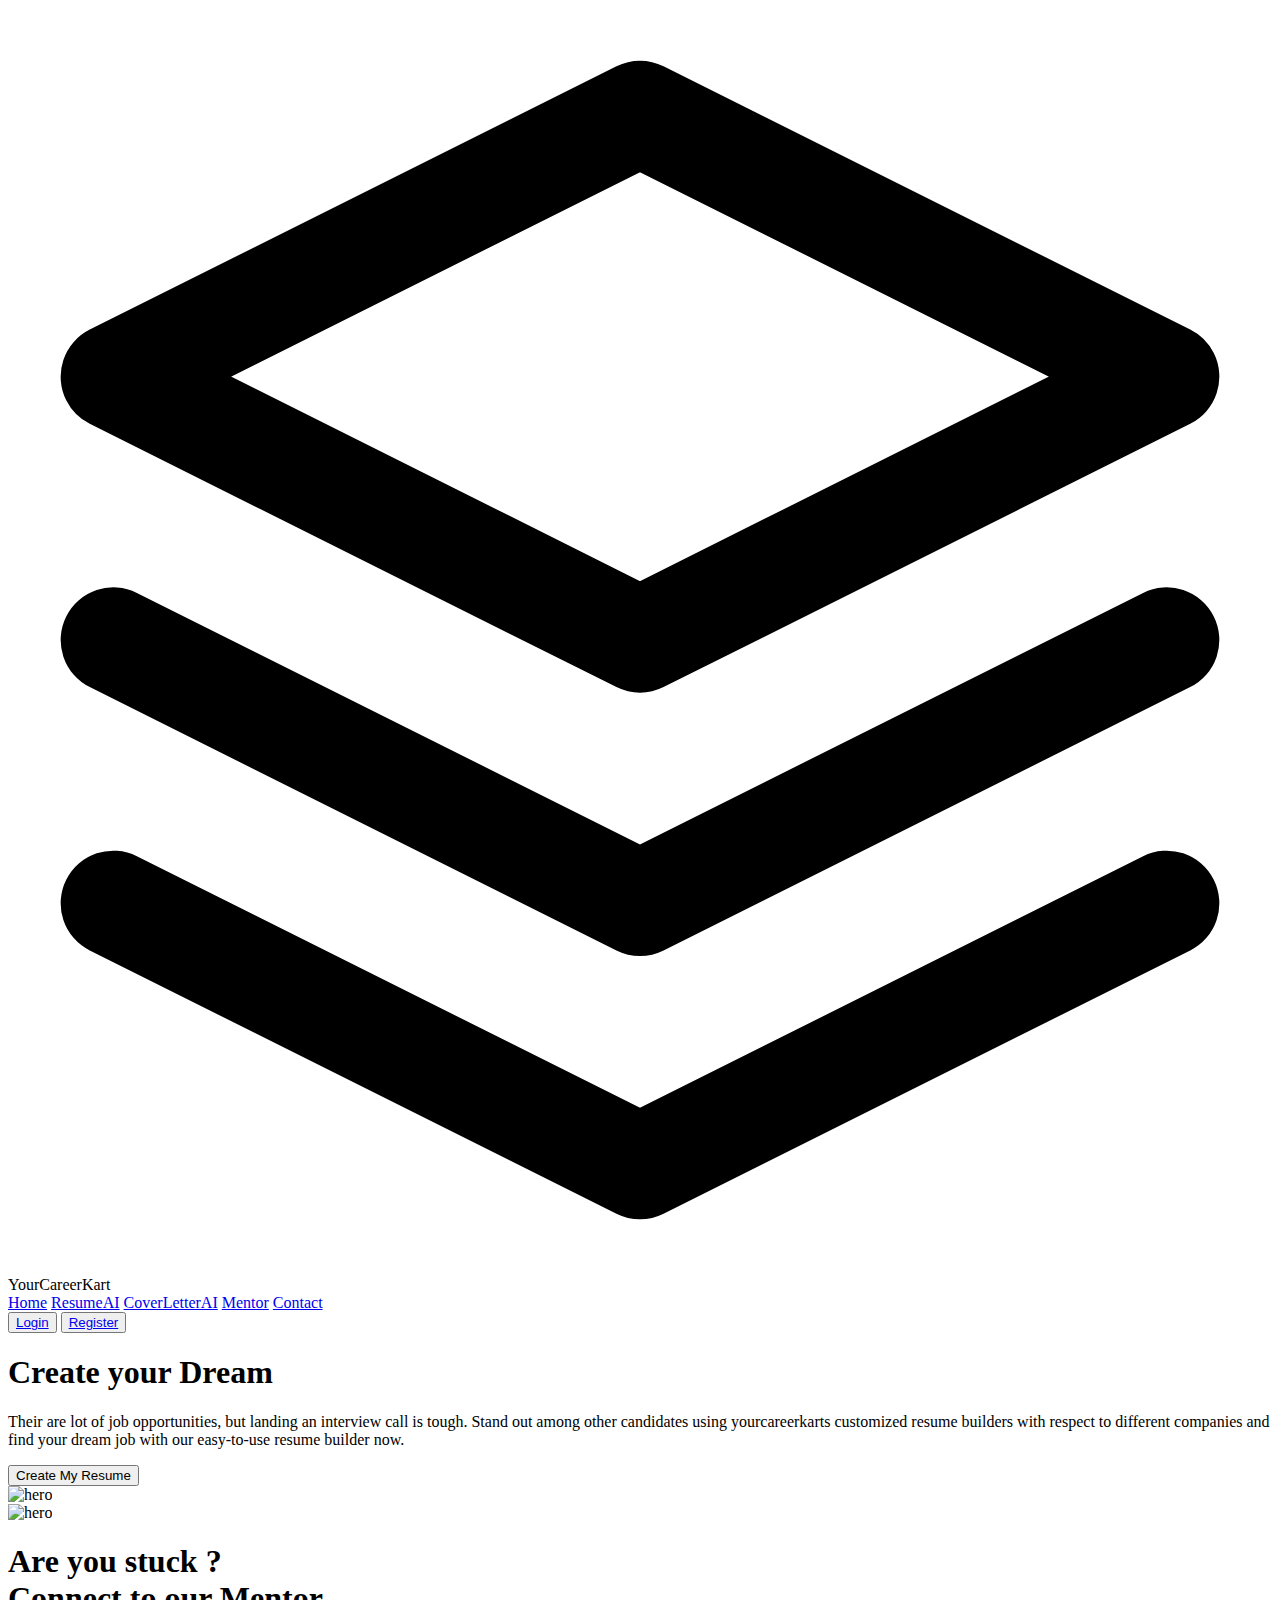
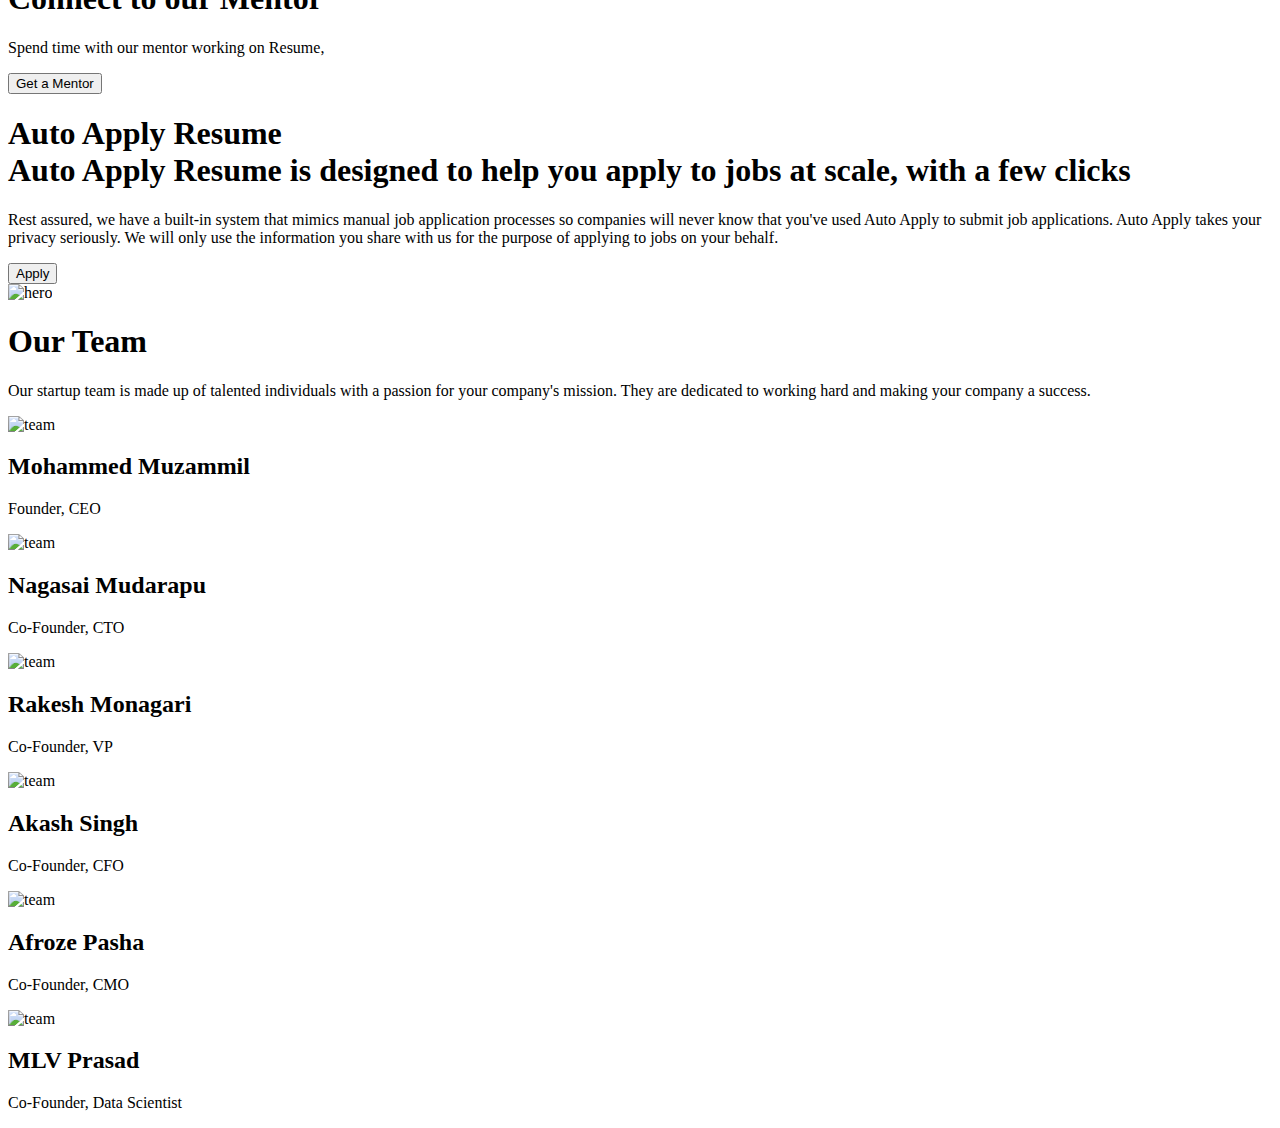
==== index.html @ 3563fa41 "Update and rename Index.html to index.html" ====
<!doctype html>
<html>
<head>
  <meta charset="UTF-8">
  <meta name="viewport" content="width=device-width, initial-scale=1.0">
  <script src="https://cdn.tailwindcss.com"></script>
  <title>YourCareerKart</title>

</head>
<body>
  
    <header class="text-gray-600 body-font">
        <div class="container mx-auto flex flex-wrap p-5 flex-col md:flex-row items-center">
          <a class="flex title-font font-medium items-center text-gray-900 mb-4 md:mb-0">
            <svg xmlns="http://www.w3.org/2000/svg" fill="none" stroke="currentColor" stroke-linecap="round" stroke-linejoin="round" stroke-width="2" class="w-10 h-10 text-white p-2 bg-indigo-500 rounded-full" viewBox="0 0 24 24">
              <path d="M12 2L2 7l10 5 10-5-10-5zM2 17l10 5 10-5M2 12l10 5 10-5"></path>
            </svg>
            <span class="ml-3 text-xl">YourCareerKart</span>
          </a>
          <nav class="md:ml-auto md:mr-auto flex flex-wrap items-center text-base justify-center">
            <a href="./index.html" class="mr-5 hover:text-gray-900">Home</a>
            <a href="./resume.html" class="mr-5 hover:text-gray-900">ResumeAI</a>
            <a href="./index.html" class="mr-5 hover:text-gray-900">CoverLetterAI</a>
            <a href="./index.html" class="mr-5 hover:text-gray-900">Mentor</a>
            <a href="./contact.html" class="mr-5 hover:text-gray-900">Contact</a>
          </nav>
            <button class="ml-4 text-white bg-indigo-500 border-0 py-2 px-6 focus:outline-none hover:bg-indigo-600 rounded text-lg"><a href="./signin.html">Login</a></button>
            <button class="ml-4 text-white bg-indigo-500 border-0 py-2 px-6 focus:outline-none hover:bg-indigo-600 rounded text-lg"><a href="./signup.html">Register</a></button>
        
            <!-- <svg fill="none" stroke="currentColor" stroke-linecap="round" stroke-linejoin="round" stroke-width="2" class="w-4 h-4 ml-1" viewBox="0 0 24 24"> -->
              <path d="M5 12h14M12 5l7 7-7 7"></path>
            </svg>
          </button>
        </div>
      </header>


      <section class="text-gray-600 body-font">
        <div class="container mx-auto flex px-5 py-24 md:flex-row flex-col items-center">
          <div class="lg:flex-grow md:w-1/2 lg:pr-24 md:pr-16 flex flex-col md:items-start md:text-left mb-16 md:mb-0 items-center text-center">
            <h1 class="title-font sm:text-4xl text-3xl mb-4 font-medium text-gray-900">Create your Dream
              <br class="hidden lg:inline-block">
            </h1>
            <p class="mb-8 leading-relaxed">Their are lot of job opportunities, but landing an interview call is tough. Stand out among other candidates using yourcareerkarts customized resume builders with respect to different companies and find your dream job with our easy-to-use resume builder now.</p>
            <div class="flex justify-center">
              <button class="inline-flex text-white bg-indigo-500 border-0 py-2 px-6 focus:outline-none hover:bg-indigo-600 rounded text-lg">Create My Resume</button>
              <!-- <button class="ml-4 inline-flex text-gray-700 bg-gray-100 border-0 py-2 px-6 focus:outline-none hover:bg-gray-200 rounded text-lg">Button</button> -->
            </div>
          </div>
          <div class="lg:max-w-lg lg:w-full md:w-1/2 w-5/6">
            <img class="object-cover object-center rounded" alt="hero" src="https://source.unsplash.com/720x600/?resume">
          </div>
        </div>
      </section>


      <section class="text-gray-600 body-font">
        <div class="container mx-auto flex px-5 py-24 md:flex-row flex-col items-center">
          <div class="lg:max-w-lg lg:w-full md:w-1/2 w-5/6 mb-10 md:mb-0">
            <img class="object-cover object-center rounded" alt="hero" src="https://source.unsplash.com/720x600/?mentor">
          </div>
          <div class="lg:flex-grow md:w-1/2 lg:pl-24 md:pl-16 flex flex-col md:items-start md:text-left items-center text-center">
            <h1 class="title-font sm:text-4xl text-3xl mb-4 font-medium text-gray-900">Are you stuck ?
              <br class="hidden lg:inline-block">Connect to our Mentor
            </h1>
            <p class="mb-8 leading-relaxed">Spend time with our mentor working on Resume, </p>
            <div class="flex justify-center">
              <button class="inline-flex text-white bg-indigo-500 border-0 py-2 px-6 focus:outline-none hover:bg-indigo-600 rounded text-lg">Get a Mentor</button>
              <!-- <button class="ml-4 inline-flex text-gray-700 bg-gray-100 border-0 py-2 px-6 focus:outline-none hover:bg-gray-200 rounded text-lg">Button</button> -->
            </div>
          </div>
        </div>
      </section>


      <section class="text-gray-600 body-font">
        <div class="container mx-auto flex px-5 py-24 md:flex-row flex-col items-center">
          <div class="lg:flex-grow md:w-1/2 lg:pr-24 md:pr-16 flex flex-col md:items-start md:text-left mb-16 md:mb-0 items-center text-center">
            <h1 class="title-font sm:text-4xl text-3xl mb-4 font-medium text-gray-900">Auto Apply Resume
              <br class="hidden lg:inline-block">Auto Apply Resume is designed to help you apply to jobs at scale, with a few clicks
            </h1>
            <p class="mb-8 leading-relaxed">Rest assured, we have a built-in system that mimics manual job application processes so companies will never know that you've used Auto Apply to submit job applications. Auto Apply takes your privacy seriously. We will only use the information you share with us for the purpose of applying to jobs on your behalf.</p>
            <div class="flex justify-center">
              <button class="inline-flex text-white bg-indigo-500 border-0 py-2 px-6 focus:outline-none hover:bg-indigo-600 rounded text-lg">Apply</button>
              <!-- <button class="ml-4 inline-flex text-gray-700 bg-gray-100 border-0 py-2 px-6 focus:outline-none hover:bg-gray-200 rounded text-lg">Button</button> -->
            </div>
          </div>
          <div class="lg:max-w-lg lg:w-full md:w-1/2 w-5/6">
            <img class="object-cover object-center rounded" alt="hero" src="https://source.unsplash.com/720x600/?machinelearning">
          </div>
        </div>
      </section>


      <section class="text-gray-600 body-font">
        <div class="container px-5 py-24 mx-auto">
          <div class="flex flex-col text-center w-full mb-20">
            <h1 class="sm:text-3xl text-2xl font-medium title-font mb-4 text-gray-900">Our Team</h1>
            <p class="lg:w-2/3 mx-auto leading-relaxed text-base">Our startup team is made up of talented individuals with a passion for your company's mission. They are dedicated to working hard and making your company a success.</p>
          </div>
          <div class="flex flex-wrap -m-2">
            <div class="p-2 lg:w-1/3 md:w-1/2 w-full">
              <div class="h-full flex items-center border-gray-200 border p-4 rounded-lg">
                <img alt="team" class="w-16 h-16 bg-gray-100 object-cover object-center flex-shrink-0 rounded-full mr-4" src="https://dummyimage.com/80x80">
                <div class="flex-grow">
                  <h2 class="text-gray-900 title-font font-medium">Mohammed Muzammil</h2>
                  <p class="text-gray-500">Founder, CEO</p>
                </div>
              </div>
            </div>
            <div class="p-2 lg:w-1/3 md:w-1/2 w-full">
              <div class="h-full flex items-center border-gray-200 border p-4 rounded-lg">
                <img alt="team" class="w-16 h-16 bg-gray-100 object-cover object-center flex-shrink-0 rounded-full mr-4" src="https://dummyimage.com/84x84">
                <div class="flex-grow">
                  <h2 class="text-gray-900 title-font font-medium">Nagasai Mudarapu</h2>
                  <p class="text-gray-500">Co-Founder, CTO</p>
                </div>
              </div>
            </div>
            <div class="p-2 lg:w-1/3 md:w-1/2 w-full">
              <div class="h-full flex items-center border-gray-200 border p-4 rounded-lg">
                <img alt="team" class="w-16 h-16 bg-gray-100 object-cover object-center flex-shrink-0 rounded-full mr-4" src="https://dummyimage.com/88x88">
                <div class="flex-grow">
                  <h2 class="text-gray-900 title-font font-medium">Rakesh Monagari</h2>
                  <p class="text-gray-500">Co-Founder, VP</p>
                </div>
              </div>
            </div>
            <div class="p-2 lg:w-1/3 md:w-1/2 w-full">
              <div class="h-full flex items-center border-gray-200 border p-4 rounded-lg">
                <img alt="team" class="w-16 h-16 bg-gray-100 object-cover object-center flex-shrink-0 rounded-full mr-4" src="https://dummyimage.com/90x90">
                <div class="flex-grow">
                  <h2 class="text-gray-900 title-font font-medium">Akash Singh</h2>
                  <p class="text-gray-500">Co-Founder, CFO</p>
                </div>
              </div>
            </div>
            <div class="p-2 lg:w-1/3 md:w-1/2 w-full">
              <div class="h-full flex items-center border-gray-200 border p-4 rounded-lg">
                <img alt="team" class="w-16 h-16 bg-gray-100 object-cover object-center flex-shrink-0 rounded-full mr-4" src="https://dummyimage.com/94x94">
                <div class="flex-grow">
                  <h2 class="text-gray-900 title-font font-medium">Afroze Pasha</h2>
                  <p class="text-gray-500">Co-Founder, CMO</p>
                </div>
              </div>
            </div>
            <div class="p-2 lg:w-1/3 md:w-1/2 w-full">
              <div class="h-full flex items-center border-gray-200 border p-4 rounded-lg">
                <img alt="team" class="w-16 h-16 bg-gray-100 object-cover object-center flex-shrink-0 rounded-full mr-4" src="https://dummyimage.com/98x98">
                <div class="flex-grow">
                  <h2 class="text-gray-900 title-font font-medium">MLV Prasad</h2>
                  <p class="text-gray-500">Co-Founder, Data Scientist</p>
                </div>
              </div>
            </div>
            
          </div>
        </div>
      </section>

</body>
</html>
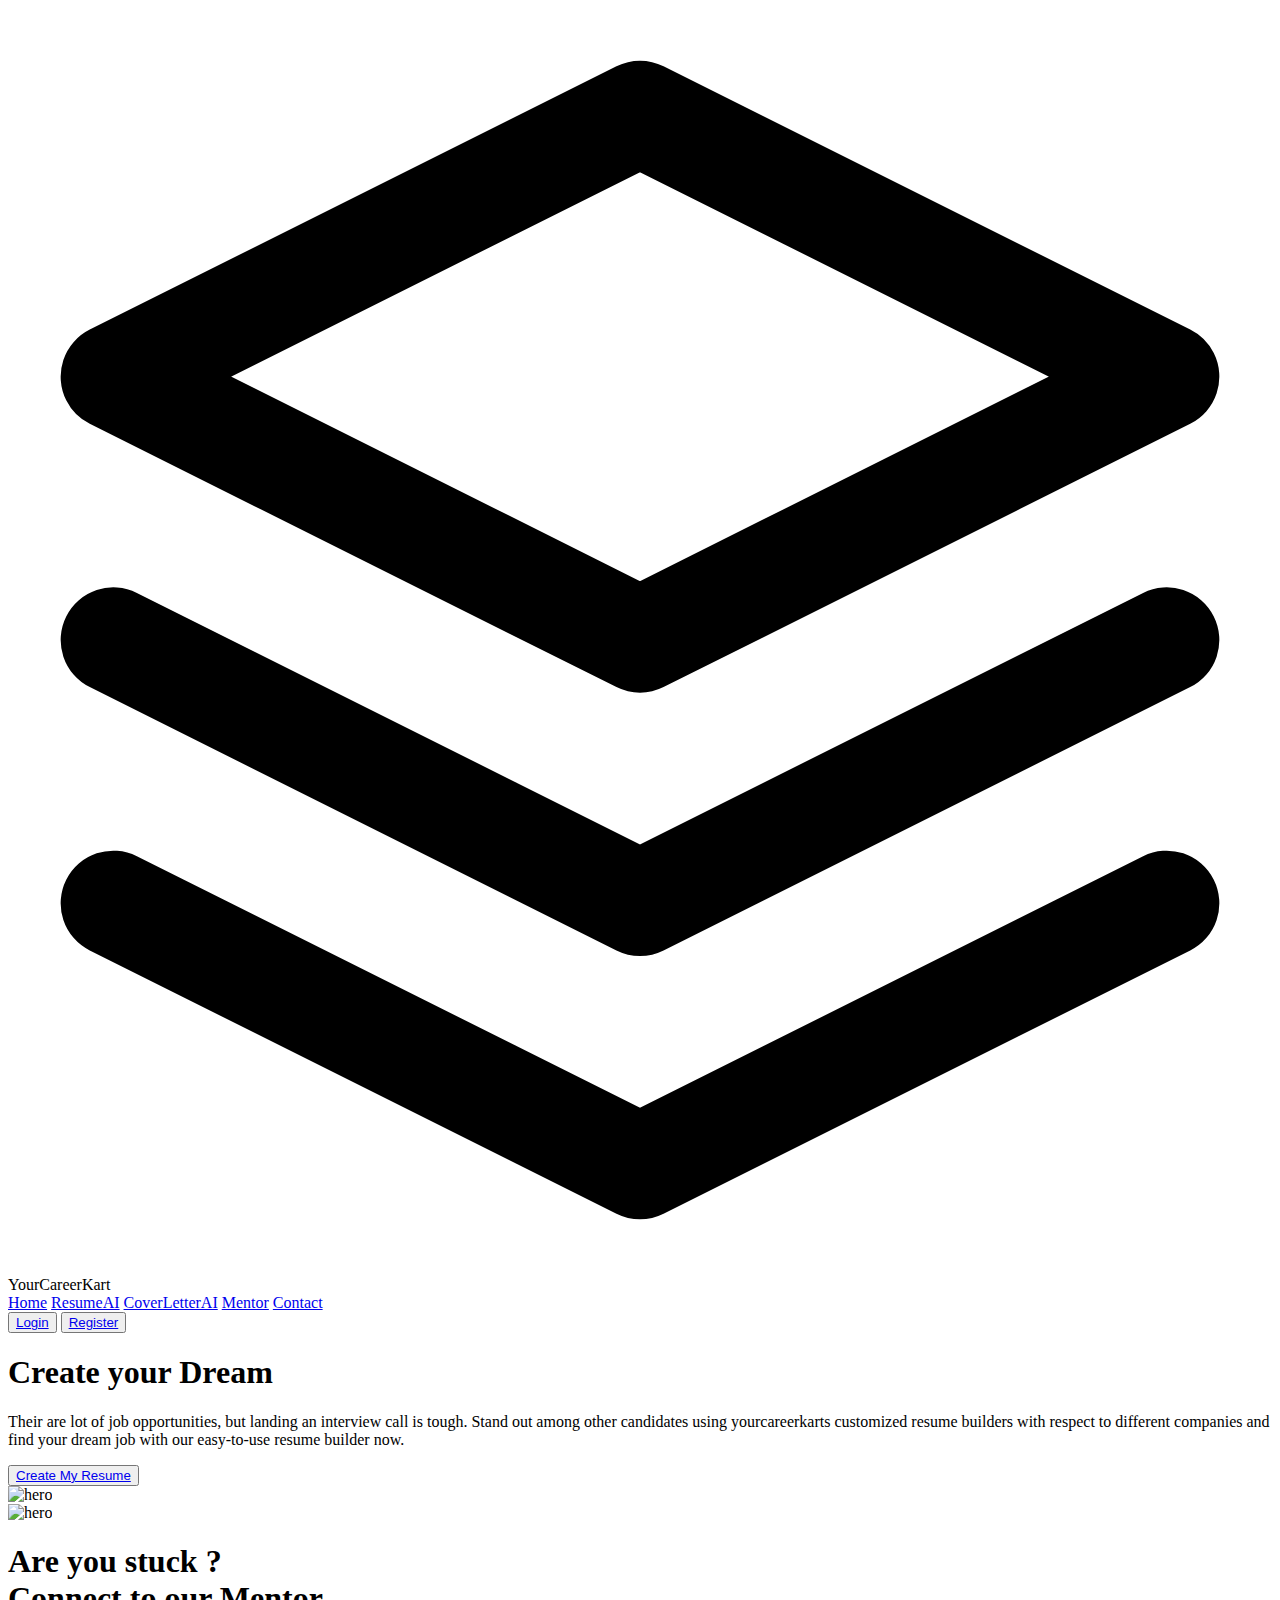
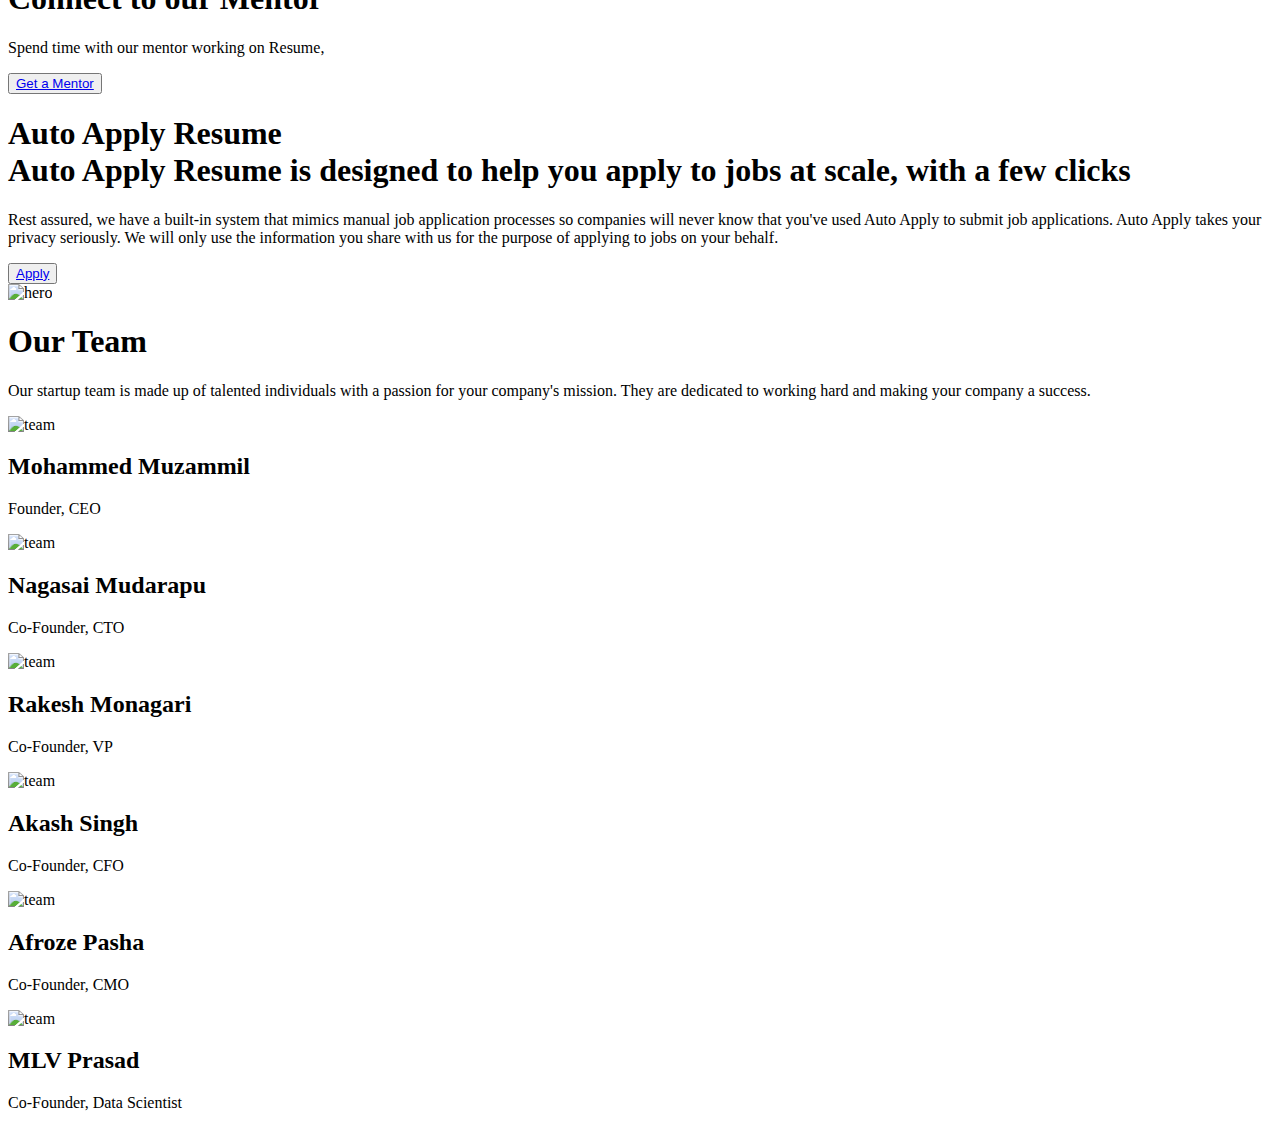
==== commit b217138b: "Update index.html" ====
--- a/index.html
+++ b/index.html
@@ -43,7 +43,7 @@
             </h1>
             <p class="mb-8 leading-relaxed">Their are lot of job opportunities, but landing an interview call is tough. Stand out among other candidates using yourcareerkarts customized resume builders with respect to different companies and find your dream job with our easy-to-use resume builder now.</p>
             <div class="flex justify-center">
-              <button class="inline-flex text-white bg-indigo-500 border-0 py-2 px-6 focus:outline-none hover:bg-indigo-600 rounded text-lg">Create My Resume</button>
+              <button class="inline-flex text-white bg-indigo-500 border-0 py-2 px-6 focus:outline-none hover:bg-indigo-600 rounded text-lg"><a href = "./resume.html" >Create My Resume</a></button>
               <!-- <button class="ml-4 inline-flex text-gray-700 bg-gray-100 border-0 py-2 px-6 focus:outline-none hover:bg-gray-200 rounded text-lg">Button</button> -->
             </div>
           </div>
@@ -65,7 +65,7 @@
             </h1>
             <p class="mb-8 leading-relaxed">Spend time with our mentor working on Resume, </p>
             <div class="flex justify-center">
-              <button class="inline-flex text-white bg-indigo-500 border-0 py-2 px-6 focus:outline-none hover:bg-indigo-600 rounded text-lg">Get a Mentor</button>
+              <button class="inline-flex text-white bg-indigo-500 border-0 py-2 px-6 focus:outline-none hover:bg-indigo-600 rounded text-lg"><a href = "./index.html" >Get a Mentor</a></button>
               <!-- <button class="ml-4 inline-flex text-gray-700 bg-gray-100 border-0 py-2 px-6 focus:outline-none hover:bg-gray-200 rounded text-lg">Button</button> -->
             </div>
           </div>
@@ -81,7 +81,7 @@
             </h1>
             <p class="mb-8 leading-relaxed">Rest assured, we have a built-in system that mimics manual job application processes so companies will never know that you've used Auto Apply to submit job applications. Auto Apply takes your privacy seriously. We will only use the information you share with us for the purpose of applying to jobs on your behalf.</p>
             <div class="flex justify-center">
-              <button class="inline-flex text-white bg-indigo-500 border-0 py-2 px-6 focus:outline-none hover:bg-indigo-600 rounded text-lg">Apply</button>
+              <button class="inline-flex text-white bg-indigo-500 border-0 py-2 px-6 focus:outline-none hover:bg-indigo-600 rounded text-lg"><a href = "./index.html" >Apply</a></button>
               <!-- <button class="ml-4 inline-flex text-gray-700 bg-gray-100 border-0 py-2 px-6 focus:outline-none hover:bg-gray-200 rounded text-lg">Button</button> -->
             </div>
           </div>
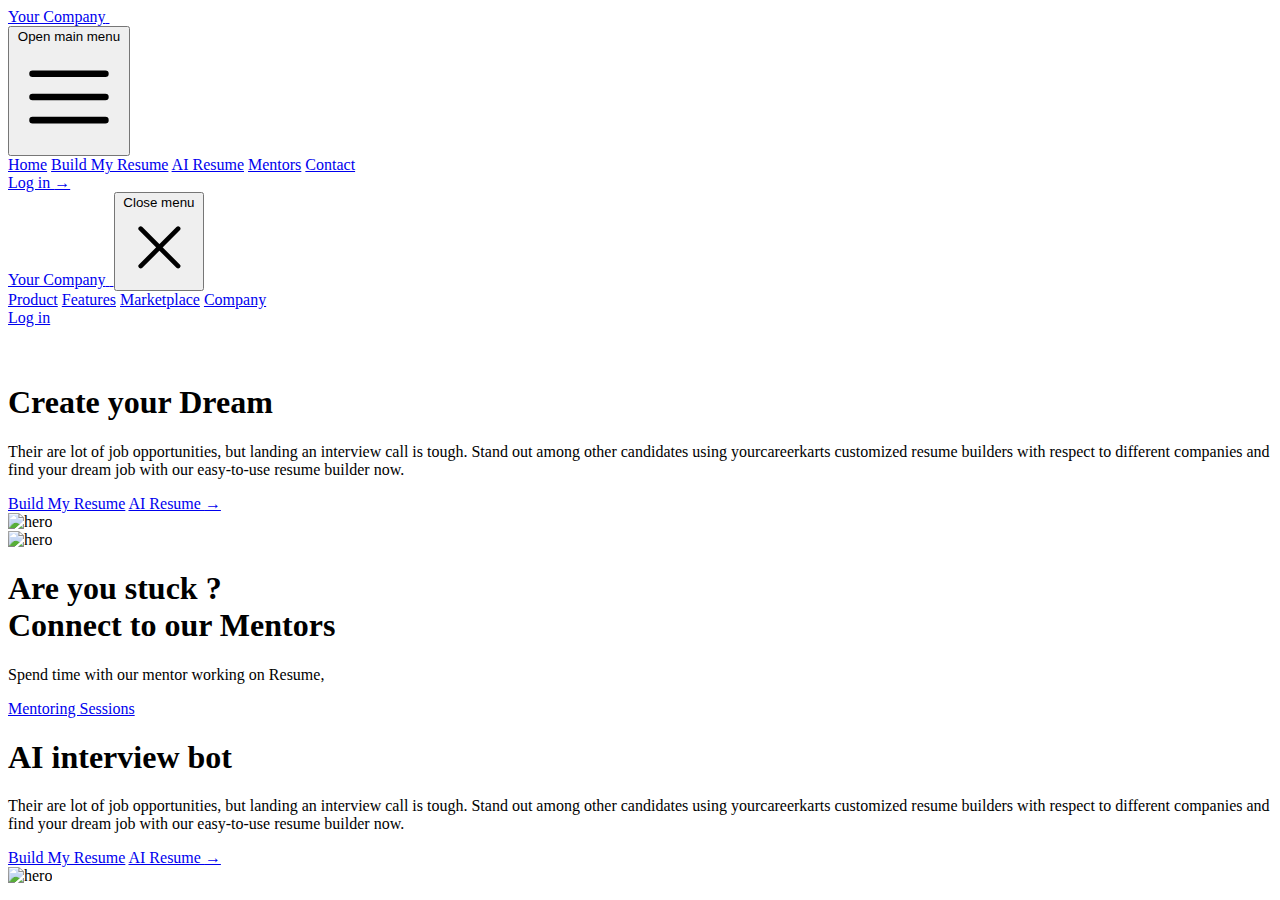
==== commit 81fa9c5e: "Update and rename Index.html to index.html" ====
--- a/index.html
+++ b/index.html
@@ -9,42 +9,126 @@
 </head>
 <body>
   
-    <header class="text-gray-600 body-font">
-        <div class="container mx-auto flex flex-wrap p-5 flex-col md:flex-row items-center">
-          <a class="flex title-font font-medium items-center text-gray-900 mb-4 md:mb-0">
-            <svg xmlns="http://www.w3.org/2000/svg" fill="none" stroke="currentColor" stroke-linecap="round" stroke-linejoin="round" stroke-width="2" class="w-10 h-10 text-white p-2 bg-indigo-500 rounded-full" viewBox="0 0 24 24">
-              <path d="M12 2L2 7l10 5 10-5-10-5zM2 17l10 5 10-5M2 12l10 5 10-5"></path>
-            </svg>
-            <span class="ml-3 text-xl">YourCareerKart</span>
+  <header class="absolute inset-x-0 top-0 z-50">
+    <nav class="flex items-center justify-between p-6 lg:px-8" aria-label="Global">
+      <div class="flex lg:flex-1">
+        <a href="#" class="-m-1.5 p-1.5">
+          <span class="sr-only">Your Company</span>
+          <img class="h-8 w-auto" src="https://tailwindui.com/img/logos/mark.svg?color=indigo&shade=600" alt="">
+        </a>
+      </div>
+      <div class="flex lg:hidden">
+        <button type="button" class="-m-2.5 inline-flex items-center justify-center rounded-md p-2.5 text-gray-700">
+          <span class="sr-only">Open main menu</span>
+          <svg class="h-6 w-6" fill="none" viewBox="0 0 24 24" stroke-width="1.5" stroke="currentColor" aria-hidden="true">
+            <path stroke-linecap="round" stroke-linejoin="round" d="M3.75 6.75h16.5M3.75 12h16.5m-16.5 5.25h16.5" />
+          </svg>
+        </button>
+      </div>
+      <div class="hidden lg:flex lg:gap-x-12">
+        <a href="./index.html" class="text-sm font-semibold leading-6 text-gray-900">Home</a>
+        <a href="./buildmyresume.html" class="text-sm font-semibold leading-6 text-gray-900">Build My Resume</a>
+        <a href="./resume.html" class="text-sm font-semibold leading-6 text-gray-900">AI Resume</a>
+        <a href="./mentors.html" class="text-sm font-semibold leading-6 text-gray-900">Mentors</a>
+        <a href="./contact.html" class="text-sm font-semibold leading-6 text-gray-900">Contact</a>
+      </div>
+      <div class="hidden lg:flex lg:flex-1 lg:justify-end">
+        <a href="#" class="text-sm font-semibold leading-6 text-gray-900">Log in <span aria-hidden="true">&rarr;</span></a>
+      </div>
+    </nav>
+    <!-- Mobile menu, show/hide based on menu open state. -->
+    <div class="lg:hidden" role="dialog" aria-modal="true">
+      <!-- Background backdrop, show/hide based on slide-over state. -->
+      <div class="fixed inset-0 z-50"></div>
+      <div class="fixed inset-y-0 right-0 z-50 w-full overflow-y-auto bg-white px-6 py-6 sm:max-w-sm sm:ring-1 sm:ring-gray-900/10">
+        <div class="flex items-center justify-between">
+          <a href="#" class="-m-1.5 p-1.5">
+            <span class="sr-only">Your Company</span>
+            <img class="h-8 w-auto" src="https://tailwindui.com/img/logos/mark.svg?color=indigo&shade=600" alt="">
           </a>
-          <nav class="md:ml-auto md:mr-auto flex flex-wrap items-center text-base justify-center">
-            <a href="./index.html" class="mr-5 hover:text-gray-900">Home</a>
-            <a href="./resume.html" class="mr-5 hover:text-gray-900">ResumeAI</a>
-            <a href="./index.html" class="mr-5 hover:text-gray-900">CoverLetterAI</a>
-            <a href="./index.html" class="mr-5 hover:text-gray-900">Mentor</a>
-            <a href="./contact.html" class="mr-5 hover:text-gray-900">Contact</a>
-          </nav>
-            <button class="ml-4 text-white bg-indigo-500 border-0 py-2 px-6 focus:outline-none hover:bg-indigo-600 rounded text-lg"><a href="./signin.html">Login</a></button>
-            <button class="ml-4 text-white bg-indigo-500 border-0 py-2 px-6 focus:outline-none hover:bg-indigo-600 rounded text-lg"><a href="./signup.html">Register</a></button>
-        
-            <!-- <svg fill="none" stroke="currentColor" stroke-linecap="round" stroke-linejoin="round" stroke-width="2" class="w-4 h-4 ml-1" viewBox="0 0 24 24"> -->
-              <path d="M5 12h14M12 5l7 7-7 7"></path>
+          <button type="button" class="-m-2.5 rounded-md p-2.5 text-gray-700">
+            <span class="sr-only">Close menu</span>
+            <svg class="h-6 w-6" fill="none" viewBox="0 0 24 24" stroke-width="1.5" stroke="currentColor" aria-hidden="true">
+              <path stroke-linecap="round" stroke-linejoin="round" d="M6 18L18 6M6 6l12 12" />
             </svg>
           </button>
         </div>
-      </header>
+        <div class="mt-6 flow-root">
+          <div class="-my-6 divide-y divide-gray-500/10">
+            <div class="space-y-2 py-6">
+              <a href="#" class="-mx-3 block rounded-lg px-3 py-2 text-base font-semibold leading-7 text-gray-900 hover:bg-gray-50">Product</a>
+              <a href="#" class="-mx-3 block rounded-lg px-3 py-2 text-base font-semibold leading-7 text-gray-900 hover:bg-gray-50">Features</a>
+              <a href="#" class="-mx-3 block rounded-lg px-3 py-2 text-base font-semibold leading-7 text-gray-900 hover:bg-gray-50">Marketplace</a>
+              <a href="#" class="-mx-3 block rounded-lg px-3 py-2 text-base font-semibold leading-7 text-gray-900 hover:bg-gray-50">Company</a>
+            </div>
+            <div class="py-6">
+              <a href="#" class="-mx-3 block rounded-lg px-3 py-2.5 text-base font-semibold leading-7 text-gray-900 hover:bg-gray-50">Log in</a>
+            </div>
+          </div>
+        </div>
+      </div>
+    </div>
+  </header>
 
+      <div class="absolute inset-x-0 -top-40 -z-10 transform-gpu overflow-hidden blur-3xl sm:-top-80" aria-hidden="true">
+        <div class="relative left-[calc(50%-11rem)] aspect-[1155/678] w-[36.125rem] -translate-x-1/2 rotate-[30deg] bg-gradient-to-tr from-[#ff80b5] to-[#9089fc] opacity-30 sm:left-[calc(50%-30rem)] sm:w-[72.1875rem]" style="clip-path: polygon(74.1% 44.1%, 100% 61.6%, 97.5% 26.9%, 85.5% 0.1%, 80.7% 2%, 72.5% 32.5%, 60.2% 62.4%, 52.4% 68.1%, 47.5% 58.3%, 45.2% 34.5%, 27.5% 76.7%, 0.1% 64.9%, 17.9% 100%, 27.6% 76.8%, 76.1% 97.7%, 74.1% 44.1%)"></div>
+      </div>
+      <br>
+      <br>
+      <section class="text-gray-600 body-font">
+        <div class="container mx-auto flex px-20 py-24 md:flex-row flex-col items-center">
+          <div class="lg:flex-grow md:w-1/2 lg:pr-24 md:pr-16 flex flex-col md:items-start md:text-left mb-16 md:mb-0 items-center text-center">
+            <h1 class="text-4xl font-bold tracking-tight text-gray-900 sm:text-5xl">Create your Dream
+              <br class="hidden lg:inline-block">
+            </h1>
+            <p class="mt-6 text-lg leading-8 text-gray-600">Their are lot of job opportunities, but landing an interview call is tough. Stand out among other candidates using yourcareerkarts customized resume builders with respect to different companies and find your dream job with our easy-to-use resume builder now.</p>
+            <div class="mt-10 flex items-center justify-center gap-x-6">
+              <a href="./buildmyresume.html" class="rounded-md bg-indigo-600 px-3.5 py-2.5 text-sm font-semibold text-white shadow-sm hover:bg-indigo-500 focus-visible:outline focus-visible:outline-2 focus-visible:outline-offset-2 focus-visible:outline-indigo-600">Build My Resume</a>
+              <a href="./resume.html" class="text-sm font-semibold leading-6 text-gray-900">AI Resume <span aria-hidden="true">→</span></a>
+            </div>
+          </div>
+          <div class="lg:max-w-lg lg:w-full md:w-1/2 w-5/6">
+            <img class="object-cover object-center rounded" alt="hero" src="https://source.unsplash.com/720x600/?resume">
+          </div>
+        </div>
+      </section>
+
+      <div class="absolute inset-x-0 top-[calc(100%-13rem)] -z-10 transform-gpu overflow-hidden blur-3xl sm:top-[calc(100%-30rem)]" aria-hidden="true">
+        <div class="relative left-[calc(50%+3rem)] aspect-[1155/678] w-[36.125rem] -translate-x-1/2 bg-gradient-to-tr from-[#ff80b5] to-[#9089fc] opacity-30 sm:left-[calc(50%+36rem)] sm:w-[72.1875rem]" style="clip-path: polygon(74.1% 44.1%, 100% 61.6%, 97.5% 26.9%, 85.5% 0.1%, 80.7% 2%, 72.5% 32.5%, 60.2% 62.4%, 52.4% 68.1%, 47.5% 58.3%, 45.2% 34.5%, 27.5% 76.7%, 0.1% 64.9%, 17.9% 100%, 27.6% 76.8%, 76.1% 97.7%, 74.1% 44.1%)"></div>
+      </div>
 
       <section class="text-gray-600 body-font">
-        <div class="container mx-auto flex px-5 py-24 md:flex-row flex-col items-center">
+        <div class="container mx-auto flex px-5 py-15 md:flex-row flex-col items-center">
+          <div class="lg:max-w-lg lg:w-full md:w-1/2 w-5/6 mb-10 md:mb-0">
+            <img class="object-cover object-center rounded" alt="hero" src="https://source.unsplash.com/720x600/?mentor">
+          </div>
+          <div class="lg:flex-grow md:w-1/2 lg:pl-24 md:pl-16 flex flex-col md:items-start md:text-left items-center text-center">
+            <h1 class="text-4xl font-bold tracking-tight text-gray-900 sm:text-5xl">Are you stuck ?
+              <br class="hidden lg:inline-block">Connect to our Mentors
+            </h1>
+            <p class="mt-6 text-lg leading-8 text-gray-600">Spend time with our mentor working on Resume, </p>
+            <div class="mt-10 flex items-center justify-center gap-x-6">
+              <a href="./mentors.html" class="rounded-md bg-indigo-600 px-3.5 py-2.5 text-sm font-semibold text-white shadow-sm hover:bg-indigo-500 focus-visible:outline focus-visible:outline-2 focus-visible:outline-offset-2 focus-visible:outline-indigo-600">Mentoring Sessions</a>
+              <!-- <a href="#" class="text-sm font-semibold leading-6 text-gray-900">AI Resume <span aria-hidden="true">→</span></a> -->
+            </div>
+          </div>
+        </div>
+      </section>
+
+      <!-- <div class="absolute inset-x-0 -top-40 -z-10 transform-gpu overflow-hidden blur-3xl sm:-top-80" aria-hidden="true">
+        <div class="relative left-[calc(50%-11rem)] aspect-[1155/678] w-[36.125rem] -translate-x-1/2 rotate-[30deg] bg-gradient-to-tr from-[#ff80b5] to-[#9089fc] opacity-30 sm:left-[calc(50%-30rem)] sm:w-[72.1875rem]" style="clip-path: polygon(74.1% 44.1%, 100% 61.6%, 97.5% 26.9%, 85.5% 0.1%, 80.7% 2%, 72.5% 32.5%, 60.2% 62.4%, 52.4% 68.1%, 47.5% 58.3%, 45.2% 34.5%, 27.5% 76.7%, 0.1% 64.9%, 17.9% 100%, 27.6% 76.8%, 76.1% 97.7%, 74.1% 44.1%)"></div>
+      </div> -->
+
+      <section class="text-gray-600 body-font">
+        <div class="container mx-auto flex px-20 py-24 md:flex-row flex-col items-center">
           <div class="lg:flex-grow md:w-1/2 lg:pr-24 md:pr-16 flex flex-col md:items-start md:text-left mb-16 md:mb-0 items-center text-center">
-            <h1 class="title-font sm:text-4xl text-3xl mb-4 font-medium text-gray-900">Create your Dream
+            <h1 class="text-4xl font-bold tracking-tight text-gray-900 sm:text-5xl">AI interview bot
               <br class="hidden lg:inline-block">
             </h1>
-            <p class="mb-8 leading-relaxed">Their are lot of job opportunities, but landing an interview call is tough. Stand out among other candidates using yourcareerkarts customized resume builders with respect to different companies and find your dream job with our easy-to-use resume builder now.</p>
-            <div class="flex justify-center">
-              <button class="inline-flex text-white bg-indigo-500 border-0 py-2 px-6 focus:outline-none hover:bg-indigo-600 rounded text-lg"><a href = "./resume.html" >Create My Resume</a></button>
-              <!-- <button class="ml-4 inline-flex text-gray-700 bg-gray-100 border-0 py-2 px-6 focus:outline-none hover:bg-gray-200 rounded text-lg">Button</button> -->
+            <p class="mt-6 text-lg leading-8 text-gray-600">Their are lot of job opportunities, but landing an interview call is tough. Stand out among other candidates using yourcareerkarts customized resume builders with respect to different companies and find your dream job with our easy-to-use resume builder now.</p>
+            <div class="mt-10 flex items-center justify-center gap-x-6">
+              <a href="./buildmyresume.html" class="rounded-md bg-indigo-600 px-3.5 py-2.5 text-sm font-semibold text-white shadow-sm hover:bg-indigo-500 focus-visible:outline focus-visible:outline-2 focus-visible:outline-offset-2 focus-visible:outline-indigo-600">Build My Resume</a>
+              <a href="./resume.html" class="text-sm font-semibold leading-6 text-gray-900">AI Resume <span aria-hidden="true">→</span></a>
             </div>
           </div>
           <div class="lg:max-w-lg lg:w-full md:w-1/2 w-5/6">
@@ -54,109 +138,5 @@
       </section>
 
 
-      <section class="text-gray-600 body-font">
-        <div class="container mx-auto flex px-5 py-24 md:flex-row flex-col items-center">
-          <div class="lg:max-w-lg lg:w-full md:w-1/2 w-5/6 mb-10 md:mb-0">
-            <img class="object-cover object-center rounded" alt="hero" src="https://source.unsplash.com/720x600/?mentor">
-          </div>
-          <div class="lg:flex-grow md:w-1/2 lg:pl-24 md:pl-16 flex flex-col md:items-start md:text-left items-center text-center">
-            <h1 class="title-font sm:text-4xl text-3xl mb-4 font-medium text-gray-900">Are you stuck ?
-              <br class="hidden lg:inline-block">Connect to our Mentor
-            </h1>
-            <p class="mb-8 leading-relaxed">Spend time with our mentor working on Resume, </p>
-            <div class="flex justify-center">
-              <button class="inline-flex text-white bg-indigo-500 border-0 py-2 px-6 focus:outline-none hover:bg-indigo-600 rounded text-lg"><a href = "./index.html" >Get a Mentor</a></button>
-              <!-- <button class="ml-4 inline-flex text-gray-700 bg-gray-100 border-0 py-2 px-6 focus:outline-none hover:bg-gray-200 rounded text-lg">Button</button> -->
-            </div>
-          </div>
-        </div>
-      </section>
-
-
-      <section class="text-gray-600 body-font">
-        <div class="container mx-auto flex px-5 py-24 md:flex-row flex-col items-center">
-          <div class="lg:flex-grow md:w-1/2 lg:pr-24 md:pr-16 flex flex-col md:items-start md:text-left mb-16 md:mb-0 items-center text-center">
-            <h1 class="title-font sm:text-4xl text-3xl mb-4 font-medium text-gray-900">Auto Apply Resume
-              <br class="hidden lg:inline-block">Auto Apply Resume is designed to help you apply to jobs at scale, with a few clicks
-            </h1>
-            <p class="mb-8 leading-relaxed">Rest assured, we have a built-in system that mimics manual job application processes so companies will never know that you've used Auto Apply to submit job applications. Auto Apply takes your privacy seriously. We will only use the information you share with us for the purpose of applying to jobs on your behalf.</p>
-            <div class="flex justify-center">
-              <button class="inline-flex text-white bg-indigo-500 border-0 py-2 px-6 focus:outline-none hover:bg-indigo-600 rounded text-lg"><a href = "./index.html" >Apply</a></button>
-              <!-- <button class="ml-4 inline-flex text-gray-700 bg-gray-100 border-0 py-2 px-6 focus:outline-none hover:bg-gray-200 rounded text-lg">Button</button> -->
-            </div>
-          </div>
-          <div class="lg:max-w-lg lg:w-full md:w-1/2 w-5/6">
-            <img class="object-cover object-center rounded" alt="hero" src="https://source.unsplash.com/720x600/?machinelearning">
-          </div>
-        </div>
-      </section>
-
-
-      <section class="text-gray-600 body-font">
-        <div class="container px-5 py-24 mx-auto">
-          <div class="flex flex-col text-center w-full mb-20">
-            <h1 class="sm:text-3xl text-2xl font-medium title-font mb-4 text-gray-900">Our Team</h1>
-            <p class="lg:w-2/3 mx-auto leading-relaxed text-base">Our startup team is made up of talented individuals with a passion for your company's mission. They are dedicated to working hard and making your company a success.</p>
-          </div>
-          <div class="flex flex-wrap -m-2">
-            <div class="p-2 lg:w-1/3 md:w-1/2 w-full">
-              <div class="h-full flex items-center border-gray-200 border p-4 rounded-lg">
-                <img alt="team" class="w-16 h-16 bg-gray-100 object-cover object-center flex-shrink-0 rounded-full mr-4" src="https://dummyimage.com/80x80">
-                <div class="flex-grow">
-                  <h2 class="text-gray-900 title-font font-medium">Mohammed Muzammil</h2>
-                  <p class="text-gray-500">Founder, CEO</p>
-                </div>
-              </div>
-            </div>
-            <div class="p-2 lg:w-1/3 md:w-1/2 w-full">
-              <div class="h-full flex items-center border-gray-200 border p-4 rounded-lg">
-                <img alt="team" class="w-16 h-16 bg-gray-100 object-cover object-center flex-shrink-0 rounded-full mr-4" src="https://dummyimage.com/84x84">
-                <div class="flex-grow">
-                  <h2 class="text-gray-900 title-font font-medium">Nagasai Mudarapu</h2>
-                  <p class="text-gray-500">Co-Founder, CTO</p>
-                </div>
-              </div>
-            </div>
-            <div class="p-2 lg:w-1/3 md:w-1/2 w-full">
-              <div class="h-full flex items-center border-gray-200 border p-4 rounded-lg">
-                <img alt="team" class="w-16 h-16 bg-gray-100 object-cover object-center flex-shrink-0 rounded-full mr-4" src="https://dummyimage.com/88x88">
-                <div class="flex-grow">
-                  <h2 class="text-gray-900 title-font font-medium">Rakesh Monagari</h2>
-                  <p class="text-gray-500">Co-Founder, VP</p>
-                </div>
-              </div>
-            </div>
-            <div class="p-2 lg:w-1/3 md:w-1/2 w-full">
-              <div class="h-full flex items-center border-gray-200 border p-4 rounded-lg">
-                <img alt="team" class="w-16 h-16 bg-gray-100 object-cover object-center flex-shrink-0 rounded-full mr-4" src="https://dummyimage.com/90x90">
-                <div class="flex-grow">
-                  <h2 class="text-gray-900 title-font font-medium">Akash Singh</h2>
-                  <p class="text-gray-500">Co-Founder, CFO</p>
-                </div>
-              </div>
-            </div>
-            <div class="p-2 lg:w-1/3 md:w-1/2 w-full">
-              <div class="h-full flex items-center border-gray-200 border p-4 rounded-lg">
-                <img alt="team" class="w-16 h-16 bg-gray-100 object-cover object-center flex-shrink-0 rounded-full mr-4" src="https://dummyimage.com/94x94">
-                <div class="flex-grow">
-                  <h2 class="text-gray-900 title-font font-medium">Afroze Pasha</h2>
-                  <p class="text-gray-500">Co-Founder, CMO</p>
-                </div>
-              </div>
-            </div>
-            <div class="p-2 lg:w-1/3 md:w-1/2 w-full">
-              <div class="h-full flex items-center border-gray-200 border p-4 rounded-lg">
-                <img alt="team" class="w-16 h-16 bg-gray-100 object-cover object-center flex-shrink-0 rounded-full mr-4" src="https://dummyimage.com/98x98">
-                <div class="flex-grow">
-                  <h2 class="text-gray-900 title-font font-medium">MLV Prasad</h2>
-                  <p class="text-gray-500">Co-Founder, Data Scientist</p>
-                </div>
-              </div>
-            </div>
-            
-          </div>
-        </div>
-      </section>
-
 </body>
 </html>
